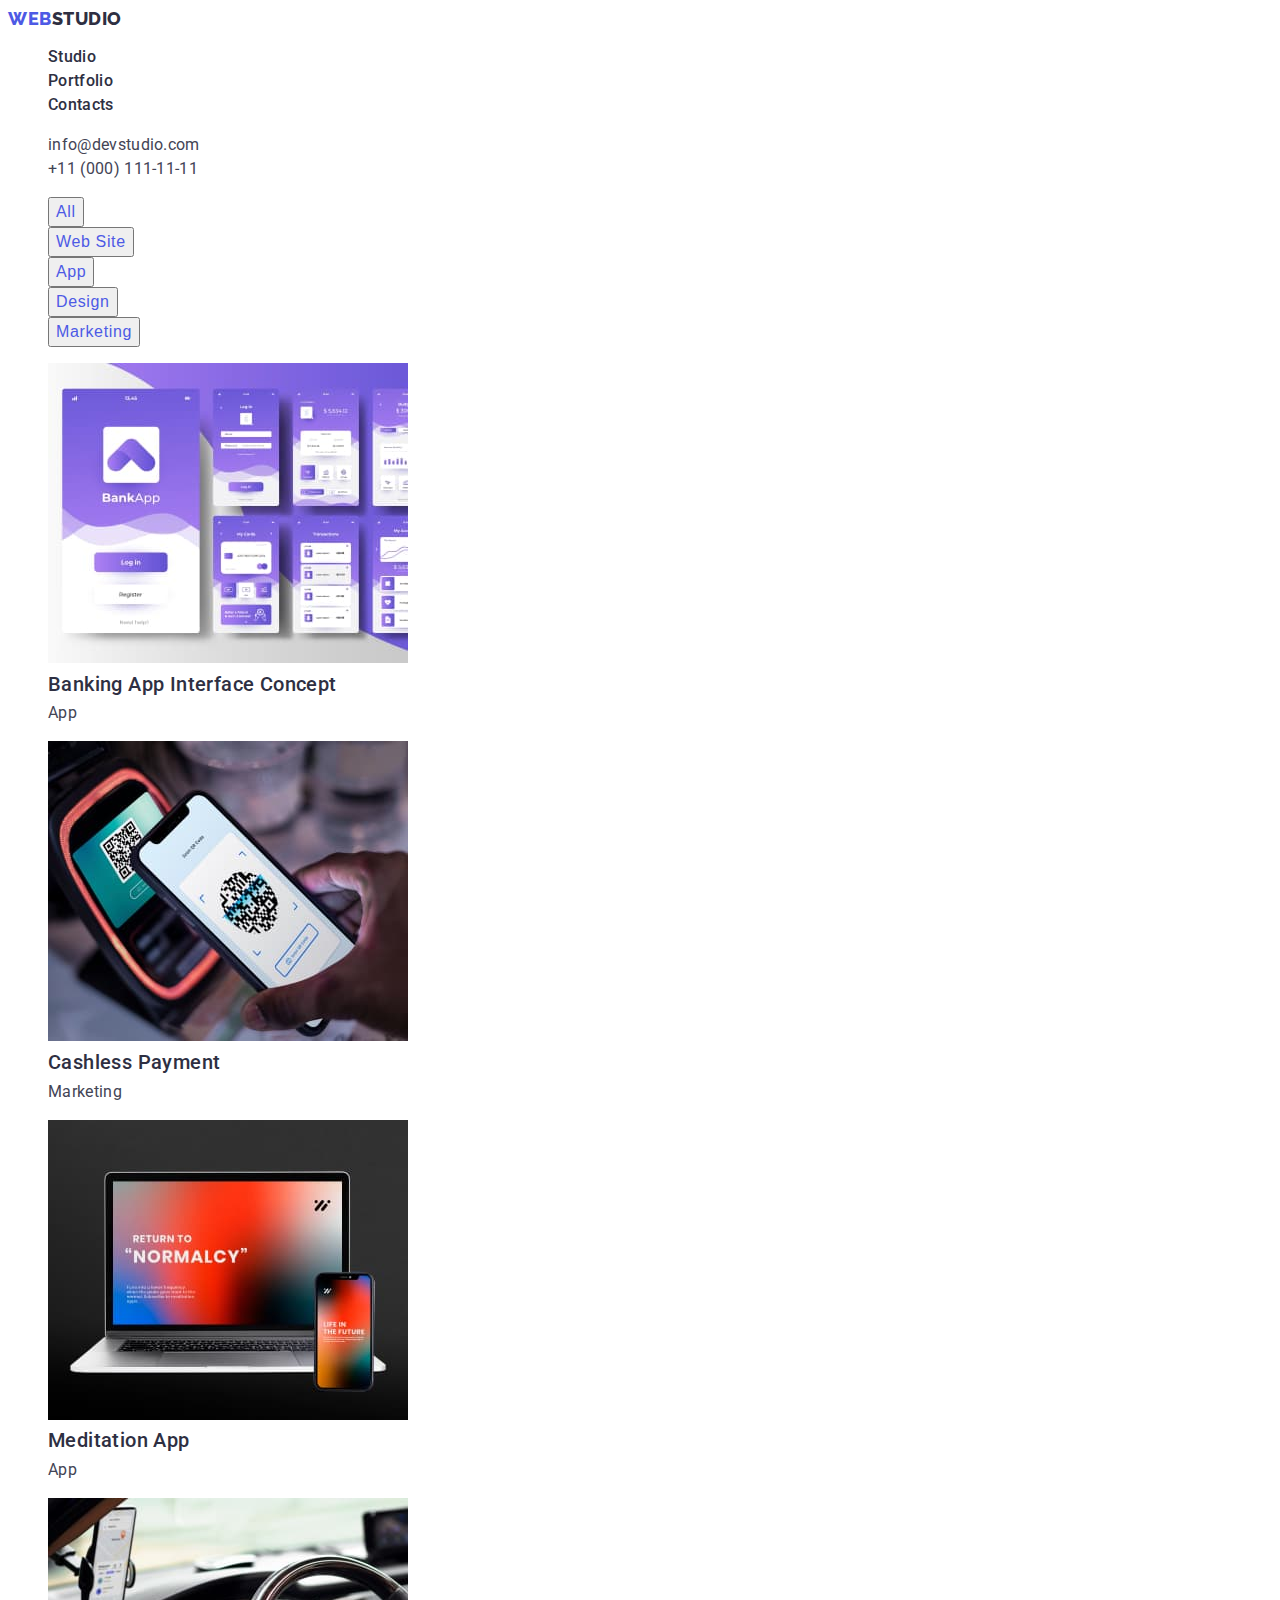
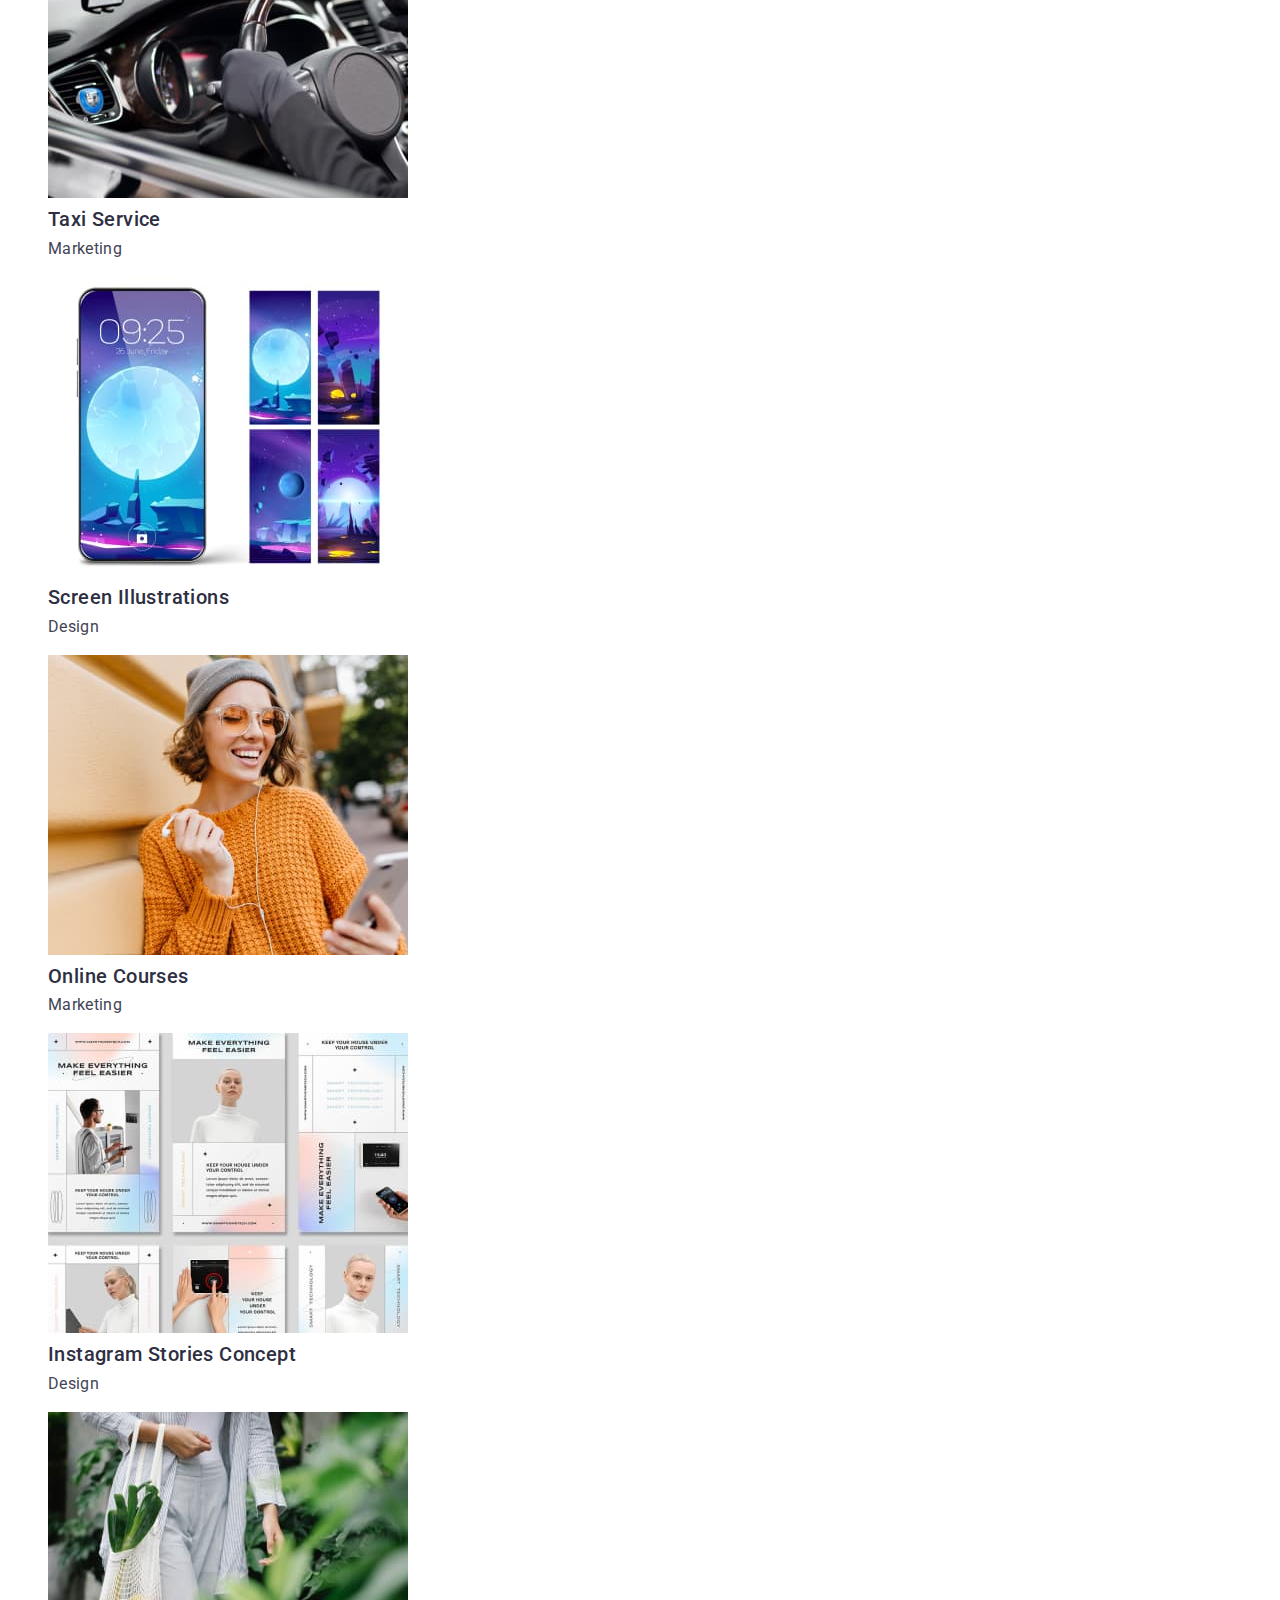
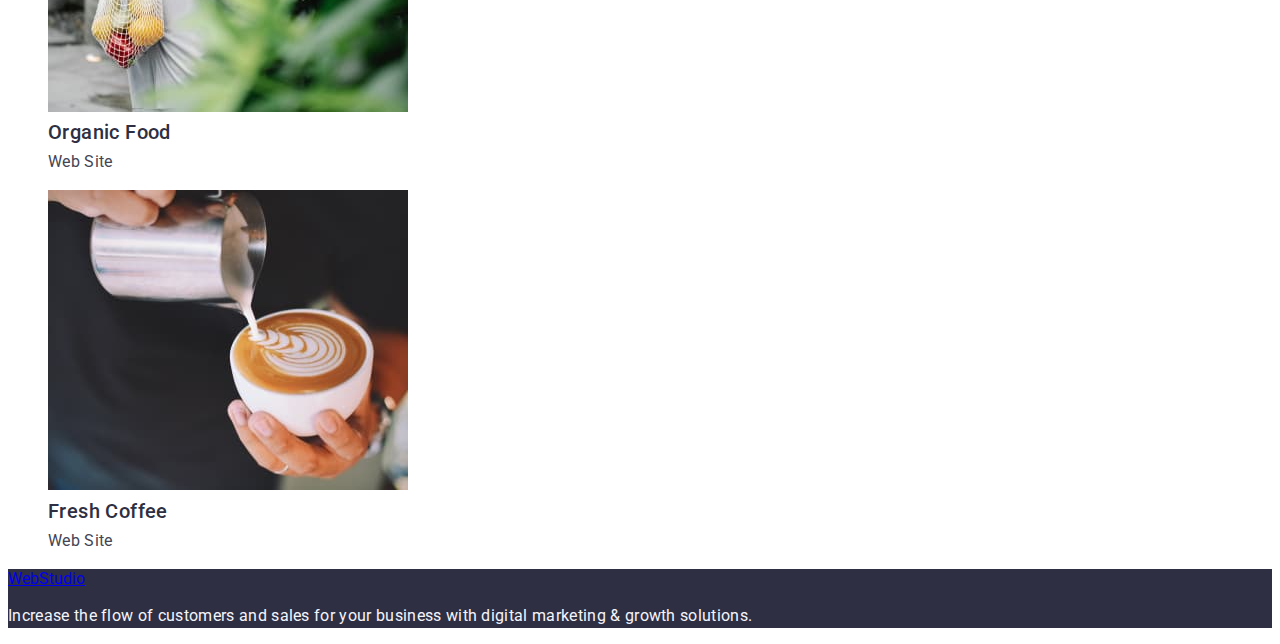
==== portfolio.html @ 41ba9112 "hw2-20" ====
<!DOCTYPE html>
<html lang="en">
  <head>
    <meta charset="UTF-8" />
    <meta http-equiv="X-UA-Compatible" content="IE=edge" />
    <meta name="viewport" content="width=device-width, initial-scale=1.0" />
    <title>Studio</title>
    <link rel="preconnect" href="https://fonts.googleapis.com" />
    <link rel="preconnect" href="https://fonts.gstatic.com" crossorigin />
    <link
      href="https://fonts.googleapis.com/css2?family=Raleway:wght@800&family=Roboto:wght@400;500;600;700&display=swap"
      rel="stylesheet"
    />
    <link rel="stylesheet" href="./css/styles.css" />
  </head>

  <body>
    <header class="header">
      <nav class="nav-header link">
        <a href="./index.html" class="header-logo link"
          >Web<span class="header-logostudio">Studio</span>
        </a>
        <ul class="list-header list">
          <li class="item-header">
            <a class="link-header link" href="./index.html">Studio</a>
          </li>
          <li class="item-header">
            <a class="link-header link" href="./portfolio.html">Portfolio</a>
          </li>
          <li class="item-header">
            <a class="link-header link" href="">Contacts</a>
          </li>
        </ul>
      </nav>
      <address class="contact-header">
        <ul class="list-address-header list">
          <li>
            <a class="mailto-header link" href="mailto:info@devstudio.com"
              >info@devstudio.com
            </a>
          </li>
          <li>
            <a class="phone-header link" href="tel:+110001111111"
              >+11 (000) 111-11-11
            </a>
          </li>
        </ul>
      </address>
    </header>
    <main>
      <section class="gallery">
        <h1 hidden class="hidden-text">Gallery</h1>
        <ul class="filter-list-gallery list">
          <li class="filter-gallery-item">
            <button class="filter-btn-text" type="button">All</button>
          </li>
          <li class="filter-gallery-item">
            <button class="filter-btn-text" type="button">Web Site</button>
          </li>
          <li class="filter-gallery-item">
            <button class="filter-btn-text" type="button">App</button>
          </li>
          <li class="filter-gallery-item">
            <button class="filter-btn-text" type="button">Design</button>
          </li>
          <li class="filter-gallery-item">
            <button class="filter-btn-text" type="button">Marketing</button>
          </li>
        </ul>
        <ul class="gallery-list list">
          <li class="gallery-item">
            <a href="" class="link link"></a>
            <img
              src="./images/img8.jpg"
              alt="Banking App"
              width="360"
              height="300"
            />
            <h2 class="gallery-title">Banking App Interface Concept</h2>
            <p class="gallery-text">App</p>
          </li>
          <li class="gallery-item">
            <a href="" class="link link"></a>
            <img
              src="./images/img9.jpg"
              alt="Payment"
              width="360"
              height="300"
            />
            <h2 class="gallery-title">Cashless Payment</h2>
            <p class="gallery-text">Marketing</p>
          </li>
          <li class="gallery-item">
            <a href="" class="link link"></a>
            <img
              src="./images/img10.jpg"
              alt="Meditation"
              width="360"
              height="300"
            />
            <h2 class="gallery-title">Meditation App</h2>
            <p class="gallery-text">App</p>
          </li>
          <li class="gallery-item">
            <a href="" class="link link"></a>
            <img
              src="./images/img11.jpg"
              alt="Service"
              width="360"
              height="300"
            />
            <h2 class="gallery-title">Taxi Service</h2>
            <p class="gallery-text">Marketing</p>
          </li>
          <li class="gallery-item">
            <a href="" class="link link"></a>
            <img
              src="./images/img12.jpg"
              alt="Screen"
              width="360"
              height="300"
            />
            <h2 class="gallery-title">Screen Illustrations</h2>
            <p class="gallery-text">Design</p>
          </li>
          <li class="gallery-item">
            <a href="" class="link link"></a>
            <img
              src="./images/img13.jpg"
              alt="Courses"
              width="360"
              height="300"
            />
            <h2 class="gallery-title">Online Courses</h2>
            <p class="gallery-text">Marketing</p>
          </li>
          <li class="gallery-item">
            <a href="" class="link link"></a>
            <img
              src="./images/img14.jpg"
              alt="Stories"
              width="360"
              height="300"
            />
            <h2 class="gallery-title">Instagram Stories Concept</h2>
            <p class="gallery-text">Design</p>
          </li>
          <li class="gallery-item">
            <a href="" class="link link"></a>
            <img src="./images/img15.jpg" alt="Food" width="360" height="300" />
            <h2 class="gallery-title">Organic Food</h2>
            <p class="gallery-text">Web Site</p>
          </li>
          <li class="gallery-item">
            <a href="" class="link link"></a>
            <img
              src="./images/img16.jpg"
              alt="Coffee"
              width="360"
              height="300"
            />
            <h2 class="gallery-title">Fresh Coffee</h2>
            <p class="gallery-text">Web Site</p>
          </li>
        </ul>
      </section>
    </main>
    <footer class="footer">
      <a href="./index.html">WebStudio</a>
      <p class="footer-text">
        Increase the flow of customers and sales for your business with digital
        marketing & growth solutions.
      </p>
    </footer>
  </body>
</html>
---- css/styles.css ----
body {
font-family: "Roboto", sans-serif;
font-style: normal;
color: #434455; 
background-color: #FFFFFF;
}

.root{

}

.list {
    list-style: none;
}

.link {
text-decoration: none;
}

/**______________________HEADER________________**/
 
.header {
    background: #FFFFFF;
}

.nav-header {
}

.header-logo {
    font-family: 'Raleway', sans-serif;
    font-style: normal;
    font-weight: 800;
    font-size: 18px;
    line-height: 1.17;
    display: flex;
    align-items: center;
    letter-spacing: 0.03em;
    text-transform: uppercase;
    color: #4D5AE5;
  
}
.header-logostudio {
    font-family: 'Raleway' sans-serif;
    font-style: normal;
    font-weight: 800;
    font-size: 18px;
    line-height: 1.17;
    display: flex;
    align-items: center;
    letter-spacing: 0.03em;
    text-transform: uppercase;
    color: #2E2F42;
    width: 71px;
    height: 21px;
}



.list-header {

}

.item-header {
}

.link-header {
    font-weight: 500;
    font-size: 16px;
    line-height: 1.5;
    letter-spacing: 0.02em;
    color: #2E2F42;
}

.link-header:is(:hover, :focus) {
    color: var (--color-OCEAN);
}

.contact-header {
    font-style: normal;
} 

.list-address-header{
}

.mailto-header {
    font-weight: 400;
    font-size: 16px;
    line-height: 1.5;
    letter-spacing: 0.02em;
    color: #434455;
}

.mailto-header:is(:hover, :focus){
    color: var (--color-OCEAN);
}
.phone-header {
    font-weight: 400;
    font-size: 16px;
    line-height: 1.5;
    letter-spacing: 0.02em;
    color: #434455;
}

.phone-header:is(:hover, :focus) {
    color: var (--color-OCEAN);
}

/**_______________HERO_______________**/

.hero {
    background-color: #2E2F42;
}

.hero-title {
    font-weight: 700;
    font-size: 56px;
    line-height: 1.07;
    text-align: center;
    letter-spacing: 0.02em;
    color: #FFFFFF;
}

.hero-btn {
    font-family: inherit;
    font-weight: 500;
    font-size: 16px;
    line-height: 1.5;
    display: flex;
    align-items: center;
    letter-spacing: 0.04em;
    color: #FFFFFF;
    background: #4D5AE5;
    cursor: pointer;
}

/**__________________ABOUT_______________**/

.about {}

.about-list {}

.about-item {}

.about-subtitle {
    font-weight: 500;
    font-size: 20px;
    line-height: 1.2;
    letter-spacing: 0.02em;
    color: #2E2F42;
}

.about-text {
    font-weight: 400;
    font-size: 16px;
    line-height: 1.5px;
    letter-spacing: 0.02em;
    color: #434455;
}

/**_______________PRODUCTS_______________**/

.products {}

.Products-title {
    font-weight: 700;
    font-size: 36px;
    line-height: 1.11;
    letter-spacing: 0.02em;
    text-transform: capitalize;
}

.Products-list {}

.Products-item {}

/**_______________TEAM_______________**/

.team {}

.team-title {
    font-weight: 700;
    font-size: 36px;
    line-height: 1.11;
    letter-spacing: 0.02em;
    text-transform: capitalize;
}

.team-list {}

.team-subtitle {
    font-weight: 500;
    font-size: 20px;
    line-height: 1.2;
    letter-spacing: 0.02em;
    color: #2E2F42;
}

.team-text {
    font-weight: 400;
    font-size: 16px;
    line-height: 1.5;
    letter-spacing: 0.02em;
    color: #434455;
}

/**_______________FOOTER_______________**/

.footer {
    background: #2E2F42;
}

.footer-text {
    font-weight: 400;
    font-size: 16px;
    line-height: 1.5;
    letter-spacing: 0.02em;
    color: #F4F4FD;
}

/**_______________GALLERY_______________**/

.gallery {}

.hidden-text {}

.filter-list-gallery {}

.filter-gallery-item {}

.filter-btn-text {
font-weight: 500;
    font-size: 16px;
    line-height: 1.5;
    letter-spacing: 0.04em;
    color: #4D5AE5;
}

.gallery-list {}

.gallery-item {}

.gallery-title {
    font-weight: 500;
    font-size: 20px;
    line-height: 1.2px;
    letter-spacing: 0.02em;
    color: #2E2F42;
}

.gallery-text {
    font-weight: 400;
        font-size: 16px;
        line-height: 1.5;
        letter-spacing: 0.02em;
        color: #434455;
}
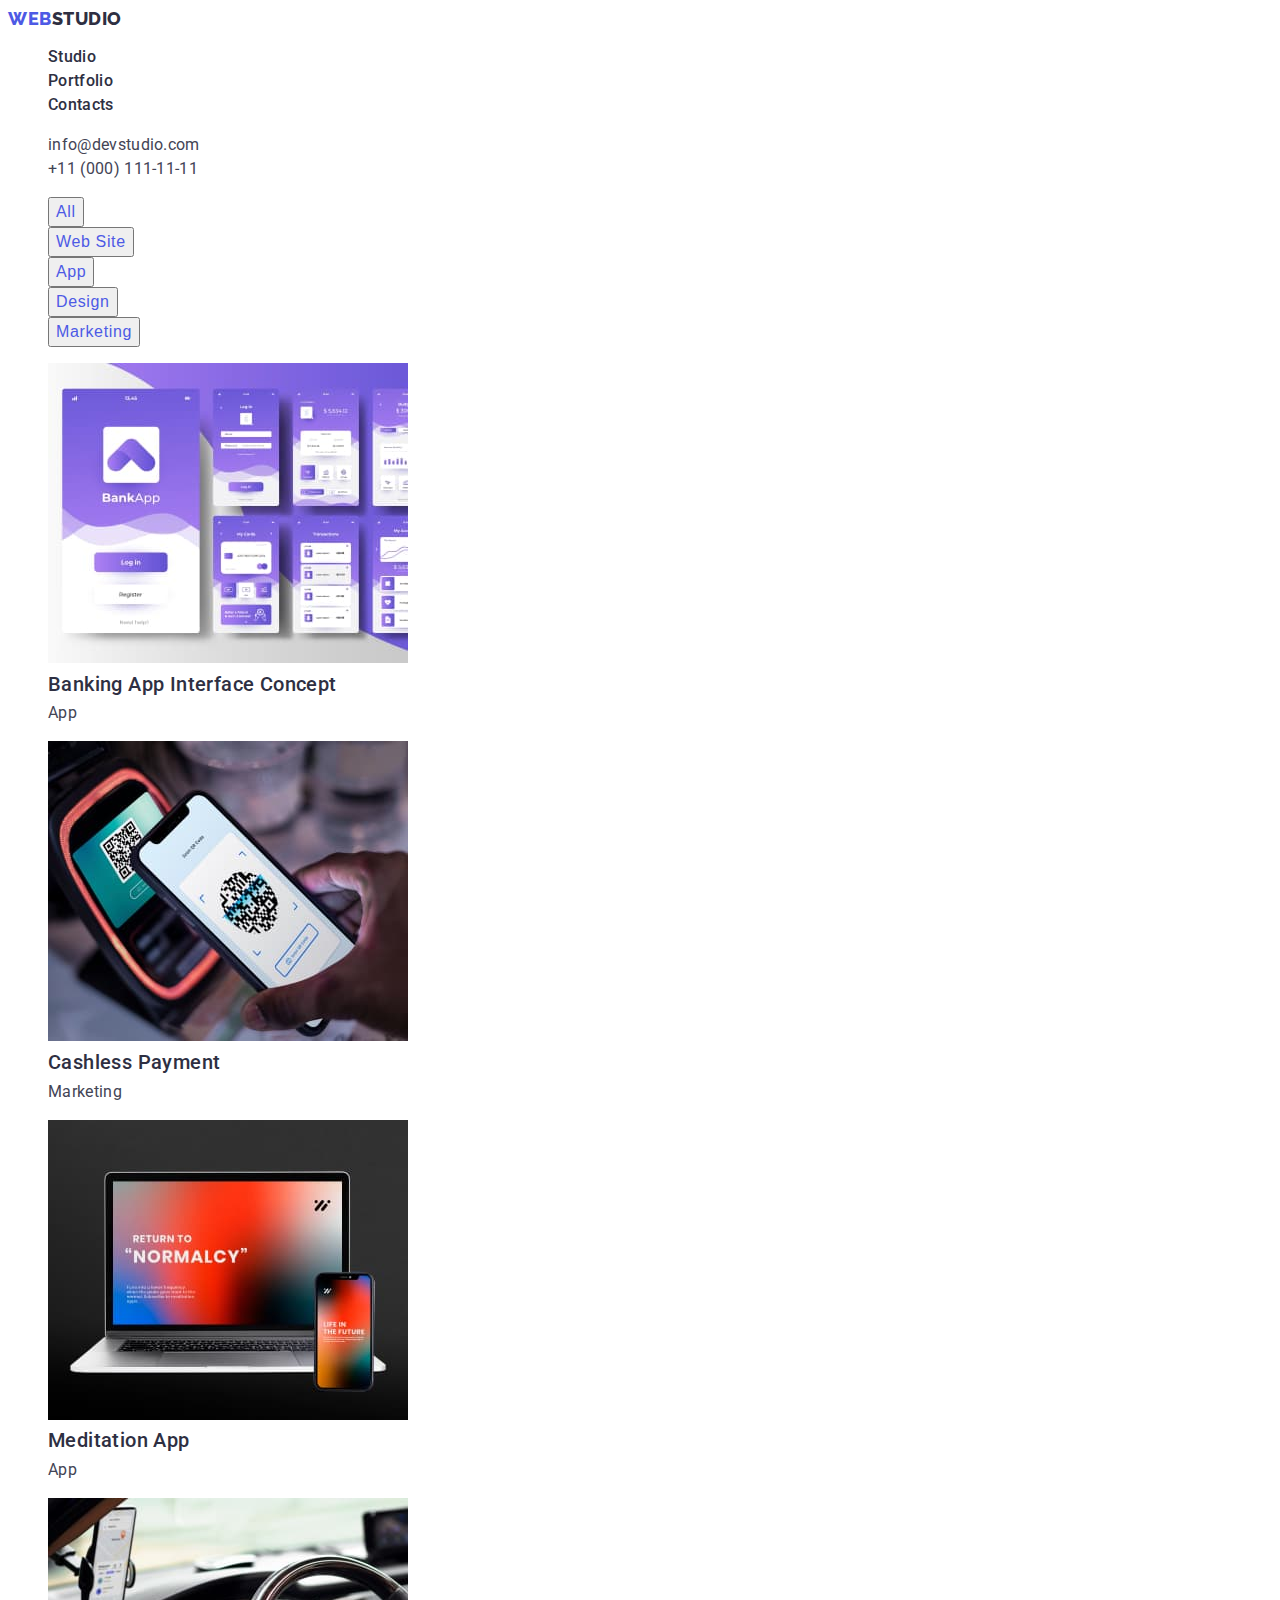
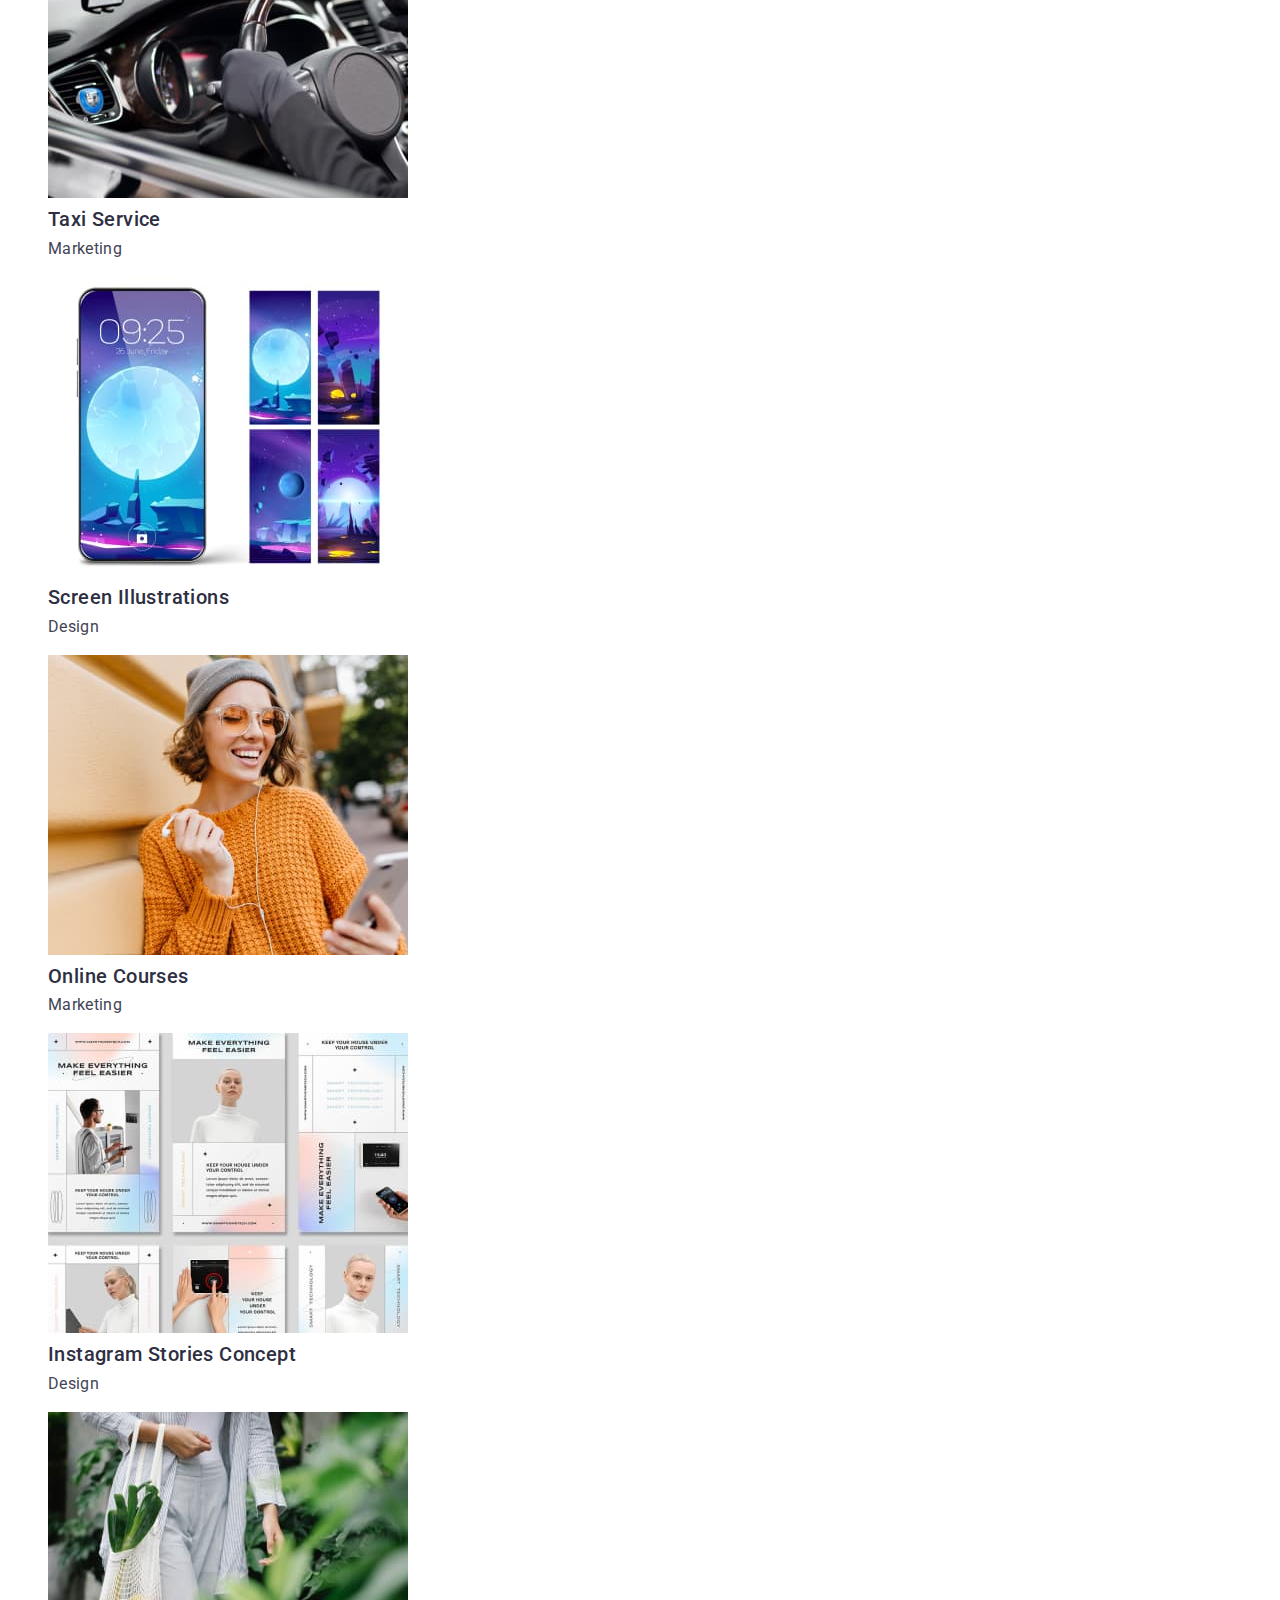
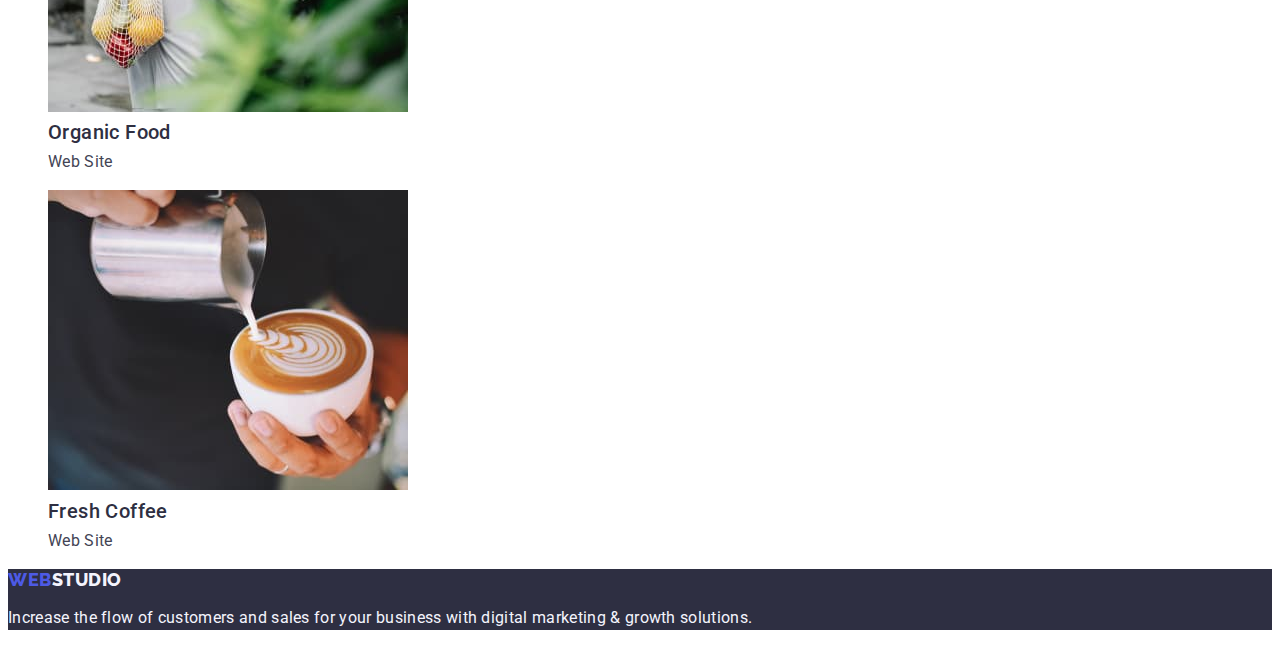
==== commit d0511eec: "hw2-36" ====
--- a/portfolio.html
+++ b/portfolio.html
@@ -33,14 +33,16 @@
         </ul>
       </nav>
       <address class="contact-header">
-        <ul class="list-address-header list">
-          <li>
-            <a class="mailto-header link" href="mailto:info@devstudio.com"
+        <ul class="list-header list">
+          <li class="item-header">
+            <a
+              class="mailto-contact-header link"
+              href="mailto:info@devstudio.com"
               >info@devstudio.com
             </a>
           </li>
-          <li>
-            <a class="phone-header link" href="tel:+110001111111"
+          <li class="item-header">
+            <a class="phone-contact-header link" href="tel:+110001111111"
               >+11 (000) 111-11-11
             </a>
           </li>
@@ -166,7 +168,9 @@
       </section>
     </main>
     <footer class="footer">
-      <a href="./index.html">WebStudio</a>
+      <a href="./index.html" class="footer-logo link"
+        >Web<span class="footer-logostudio">Studio</span>
+      </a>
       <p class="footer-text">
         Increase the flow of customers and sales for your business with digital
         marketing & growth solutions.
--- a/css/styles.css
+++ b/css/styles.css
@@ -5,10 +5,13 @@
 background-color: #FFFFFF;
 }
 
-.root{
-
-}
-
+:root {
+    --main-background-color: #FFFFFF;
+    --second-color: #4D5AE5;
+    --logo-color: #2E2F42;
+}
+
+    
 .list {
     list-style: none;
 }
@@ -55,11 +58,6 @@
 }
 
 
-
-.list-header {
-
-}
-
 .item-header {
 }
 
@@ -71,18 +69,19 @@
     color: #2E2F42;
 }
 
-.link-header:is(:hover, :focus) {
-    color: var (--color-OCEAN);
-}
-
+.link-header:hover, :hover {
+    color:#404BBF;
+}
+
+.link-header:focus {
+    color: #404BBF;
+}
 .contact-header {
     font-style: normal;
 } 
 
-.list-address-header{
-}
-
-.mailto-header {
+
+.mailto-contact-header {
     font-weight: 400;
     font-size: 16px;
     line-height: 1.5;
@@ -90,10 +89,16 @@
     color: #434455;
 }
 
-.mailto-header:is(:hover, :focus){
-    color: var (--color-OCEAN);
-}
-.phone-header {
+.mailto-contact-header:hover {
+    color:#404BBF;
+}
+
+.mailto-contact-header:focus {
+    color:#404BBF;
+}
+
+
+.phone-contact-header {
     font-weight: 400;
     font-size: 16px;
     line-height: 1.5;
@@ -101,8 +106,12 @@
     color: #434455;
 }
 
-.phone-header:is(:hover, :focus) {
-    color: var (--color-OCEAN);
+.phone-contact-header:hover {
+    color:#404bbf;
+}
+
+.phone-contact-header:focus {
+    color: #404bbf;
 }
 
 /**_______________HERO_______________**/
@@ -133,6 +142,15 @@
     cursor: pointer;
 }
 
+.hero-btn:hover {   
+    background-color: #404BBF;
+}
+
+.hero-btn:focus {
+    background-color: #404BBF;
+}
+
+
 /**__________________ABOUT_______________**/
 
 .about {}
@@ -152,7 +170,7 @@
 .about-text {
     font-weight: 400;
     font-size: 16px;
-    line-height: 1.5px;
+    line-height: 1.5;
     letter-spacing: 0.02em;
     color: #434455;
 }
@@ -161,21 +179,25 @@
 
 .products {}
 
-.Products-title {
+.products-title {
     font-weight: 700;
     font-size: 36px;
     line-height: 1.11;
     letter-spacing: 0.02em;
     text-transform: capitalize;
-}
-
-.Products-list {}
-
-.Products-item {}
+    text-align: center;
+    color: #2E2F42;
+}
+
+.products-list {}
+
+.products-item {}
 
 /**_______________TEAM_______________**/
 
-.team {}
+.team {
+    background-color: #FFFFFF
+}
 
 .team-title {
     font-weight: 700;
@@ -183,6 +205,8 @@
     line-height: 1.11;
     letter-spacing: 0.02em;
     text-transform: capitalize;
+    text-align: center;
+    color: #2E2F42;
 }
 
 .team-list {}
@@ -195,7 +219,7 @@
     color: #2E2F42;
 }
 
-.team-text {
+.team-text { 
     font-weight: 400;
     font-size: 16px;
     line-height: 1.5;
@@ -214,6 +238,35 @@
     font-size: 16px;
     line-height: 1.5;
     letter-spacing: 0.02em;
+    color: #F4F4FD;
+}
+
+.footer-logo {
+    font-family: 'Raleway';
+    font-style: normal;
+    font-weight: 800;
+    font-size: 18px;
+    line-height: 1.17;
+    display: flex;
+    align-items: center;
+    letter-spacing: 0.03em;
+    text-transform: uppercase;
+    color: #4D5AE5;
+
+}
+
+.footer-logostudio {
+    width: 71px;
+    height: 21px;
+    font-family: 'Raleway' sans-serif;
+    font-style: normal;
+    font-weight: 800;
+    font-size: 18px;
+    line-height: 1.17;
+    display: flex;
+    align-items: center;
+    letter-spacing: 0.03em;
+    text-transform: uppercase;
     color: #F4F4FD;
 }
 
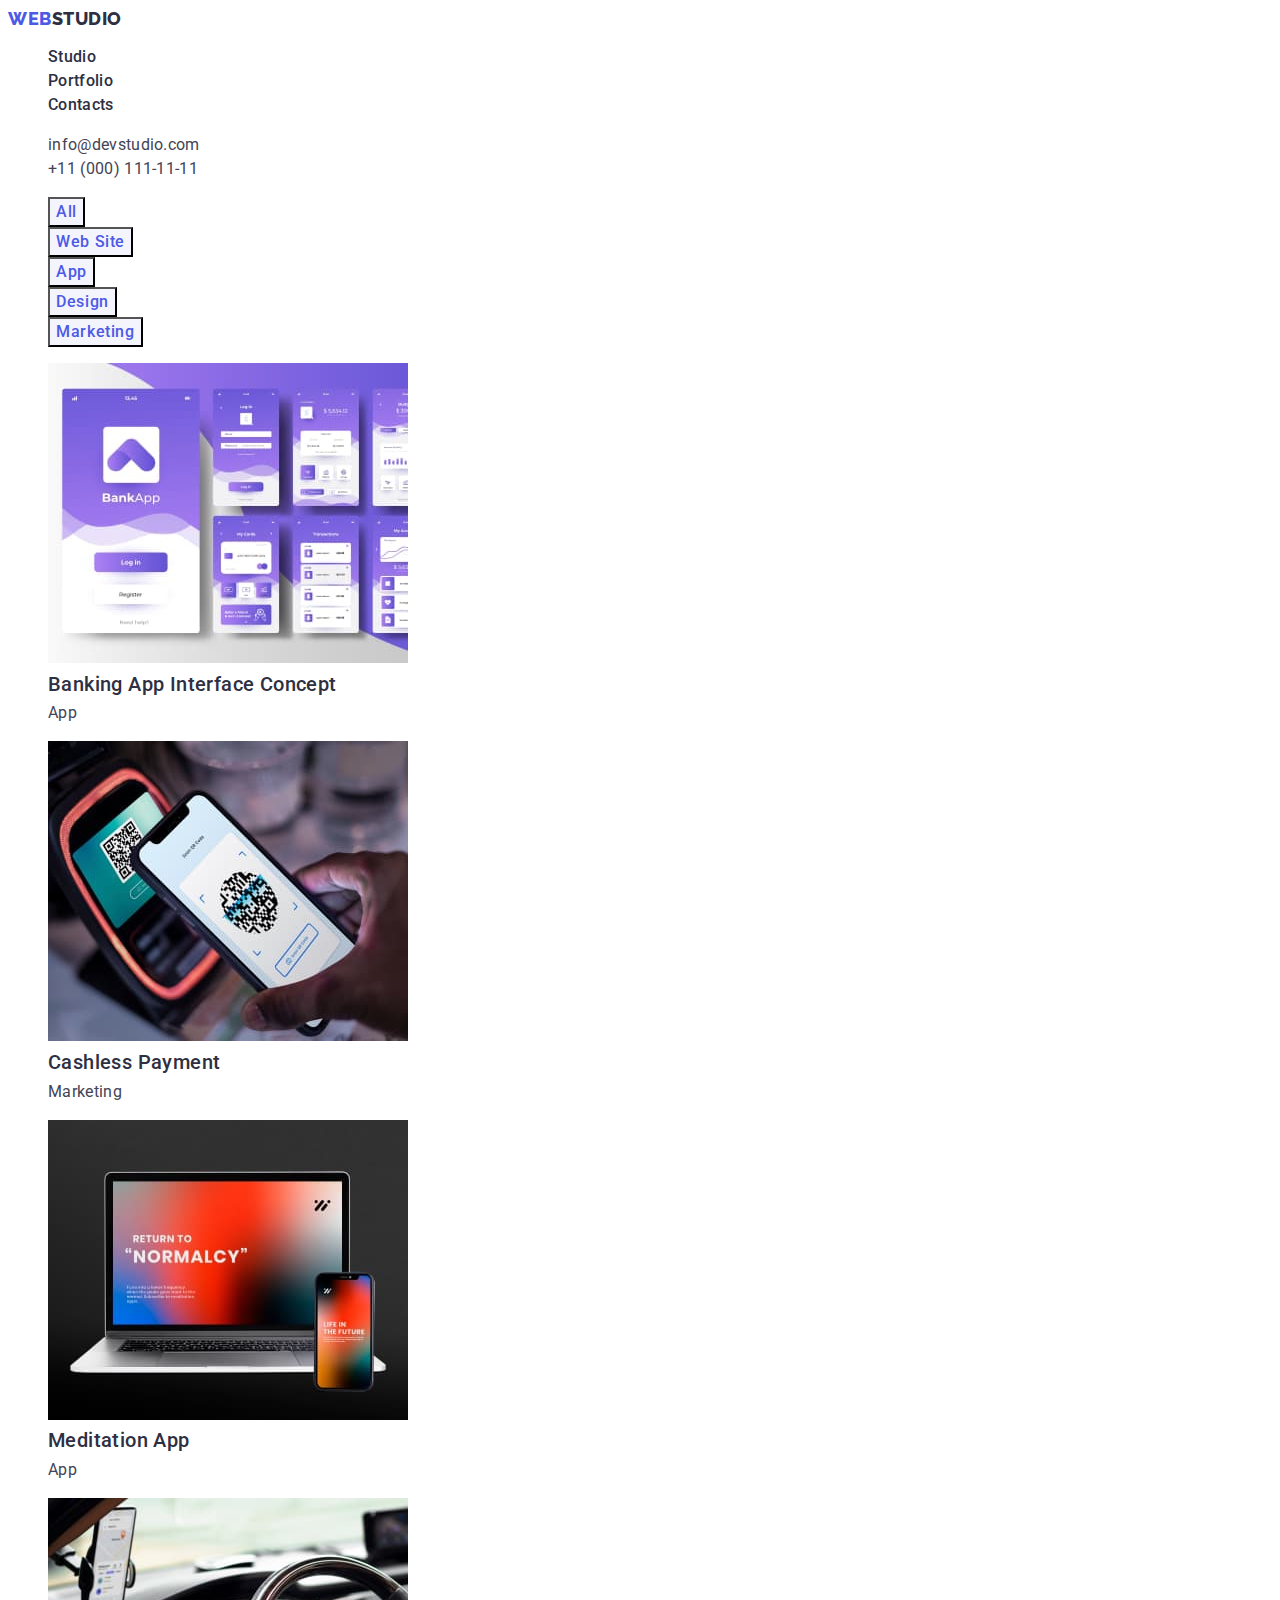
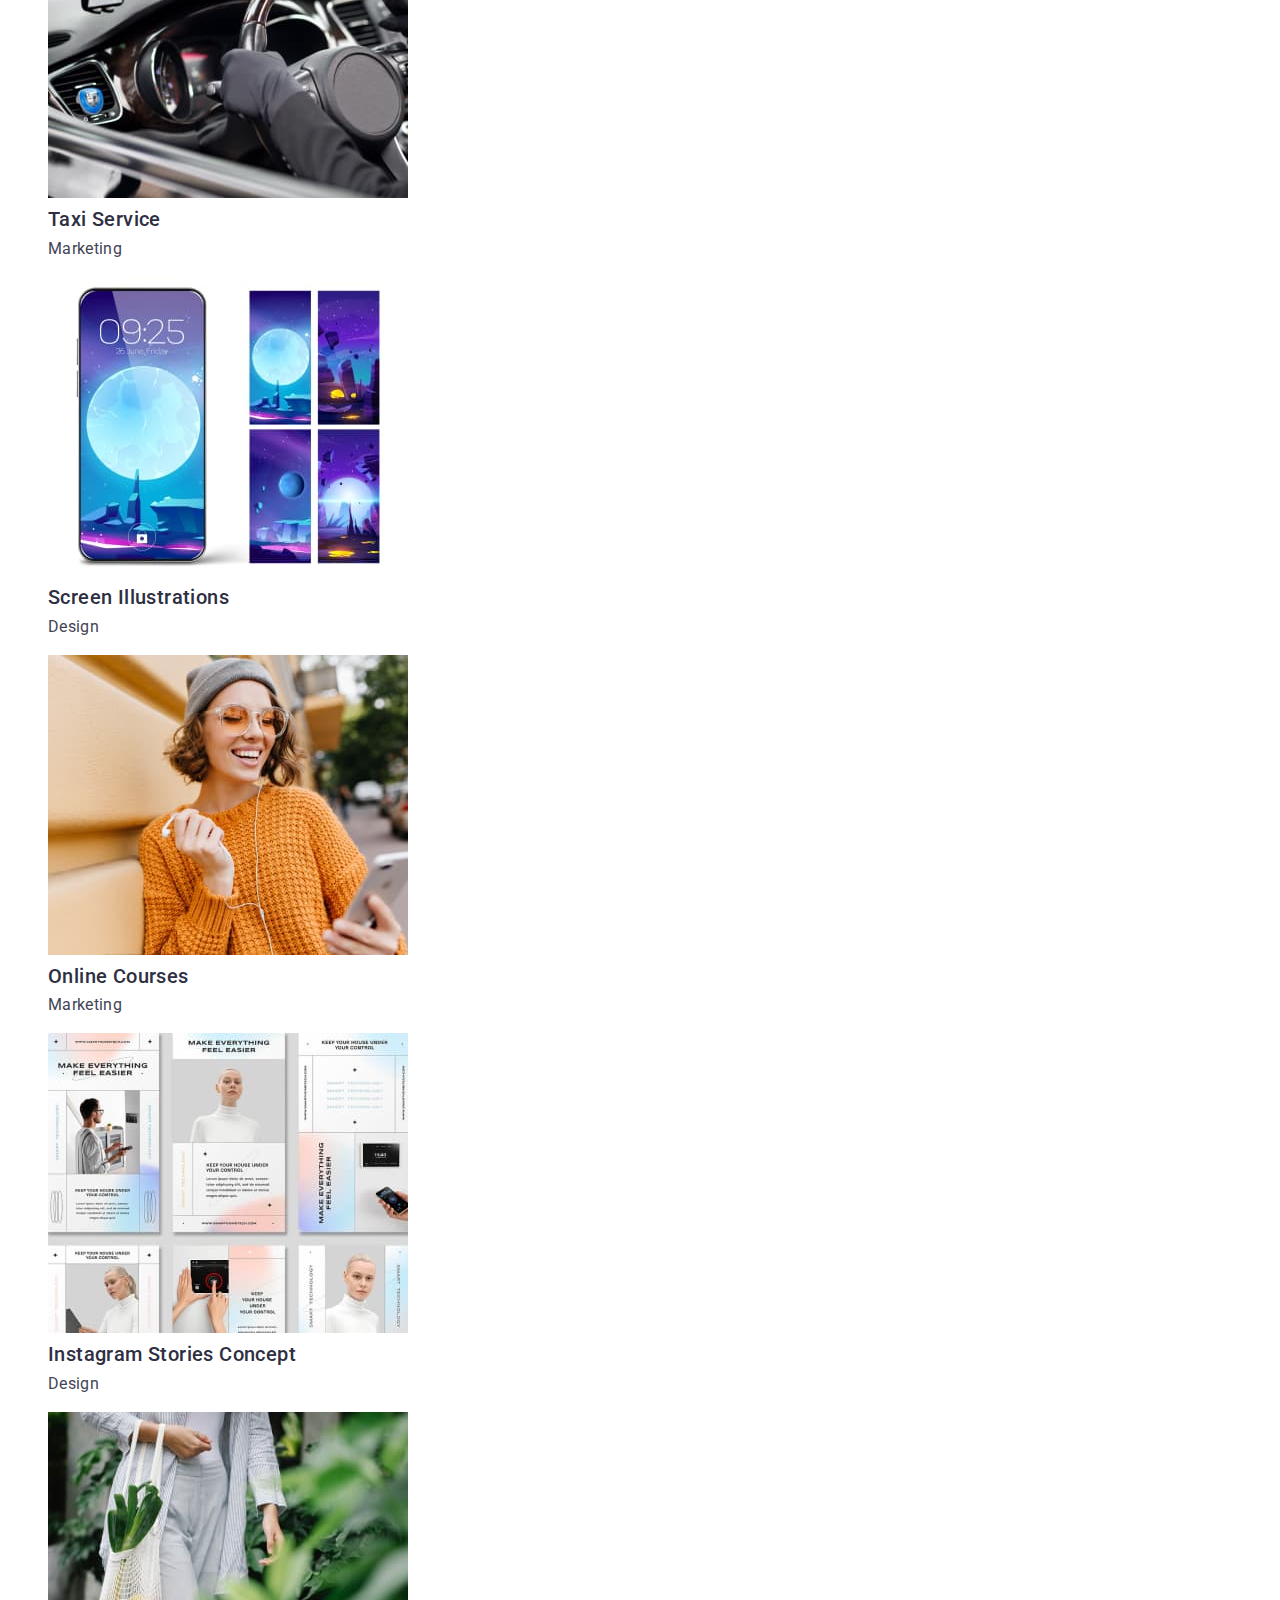
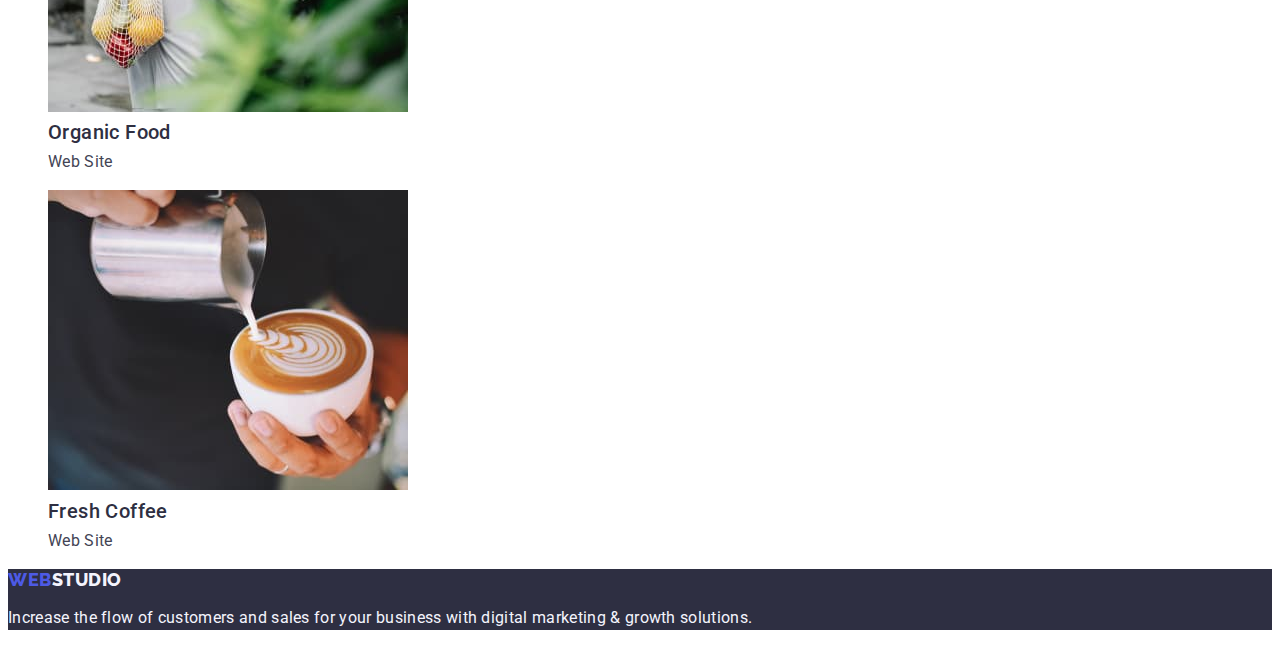
==== commit da33de3e: "hw2-37" ====
--- a/portfolio.html
+++ b/portfolio.html
@@ -71,7 +71,6 @@
         </ul>
         <ul class="gallery-list list">
           <li class="gallery-item">
-            <a href="" class="link link"></a>
             <img
               src="./images/img8.jpg"
               alt="Banking App"
@@ -82,7 +81,6 @@
             <p class="gallery-text">App</p>
           </li>
           <li class="gallery-item">
-            <a href="" class="link link"></a>
             <img
               src="./images/img9.jpg"
               alt="Payment"
@@ -93,7 +91,6 @@
             <p class="gallery-text">Marketing</p>
           </li>
           <li class="gallery-item">
-            <a href="" class="link link"></a>
             <img
               src="./images/img10.jpg"
               alt="Meditation"
@@ -104,7 +101,6 @@
             <p class="gallery-text">App</p>
           </li>
           <li class="gallery-item">
-            <a href="" class="link link"></a>
             <img
               src="./images/img11.jpg"
               alt="Service"
@@ -115,7 +111,6 @@
             <p class="gallery-text">Marketing</p>
           </li>
           <li class="gallery-item">
-            <a href="" class="link link"></a>
             <img
               src="./images/img12.jpg"
               alt="Screen"
@@ -126,7 +121,6 @@
             <p class="gallery-text">Design</p>
           </li>
           <li class="gallery-item">
-            <a href="" class="link link"></a>
             <img
               src="./images/img13.jpg"
               alt="Courses"
@@ -137,7 +131,6 @@
             <p class="gallery-text">Marketing</p>
           </li>
           <li class="gallery-item">
-            <a href="" class="link link"></a>
             <img
               src="./images/img14.jpg"
               alt="Stories"
@@ -148,13 +141,11 @@
             <p class="gallery-text">Design</p>
           </li>
           <li class="gallery-item">
-            <a href="" class="link link"></a>
             <img src="./images/img15.jpg" alt="Food" width="360" height="300" />
             <h2 class="gallery-title">Organic Food</h2>
             <p class="gallery-text">Web Site</p>
           </li>
           <li class="gallery-item">
-            <a href="" class="link link"></a>
             <img
               src="./images/img16.jpg"
               alt="Coffee"
--- a/css/styles.css
+++ b/css/styles.css
@@ -281,11 +281,27 @@
 .filter-gallery-item {}
 
 .filter-btn-text {
-font-weight: 500;
-    font-size: 16px;
-    line-height: 1.5;
-    letter-spacing: 0.04em;
-    color: #4D5AE5;
+    font-family: inherit;
+        font-weight: 500;
+        font-size: 16px;
+        line-height: 1.5;
+        display: flex;
+        align-items: center;
+        letter-spacing: 0.04em;
+        color: #4D5AE5;
+        background: #F4F4FD;
+        cursor: pointer;
+}
+
+.filter-btn-text:hover {
+    background-color: #404BBF;
+    color: #FFFFFF;
+}
+
+.filter-btn-text :focus {
+    background-color: #404BBF;
+    color: #FFFFFF;
+    
 }
 
 .gallery-list {}
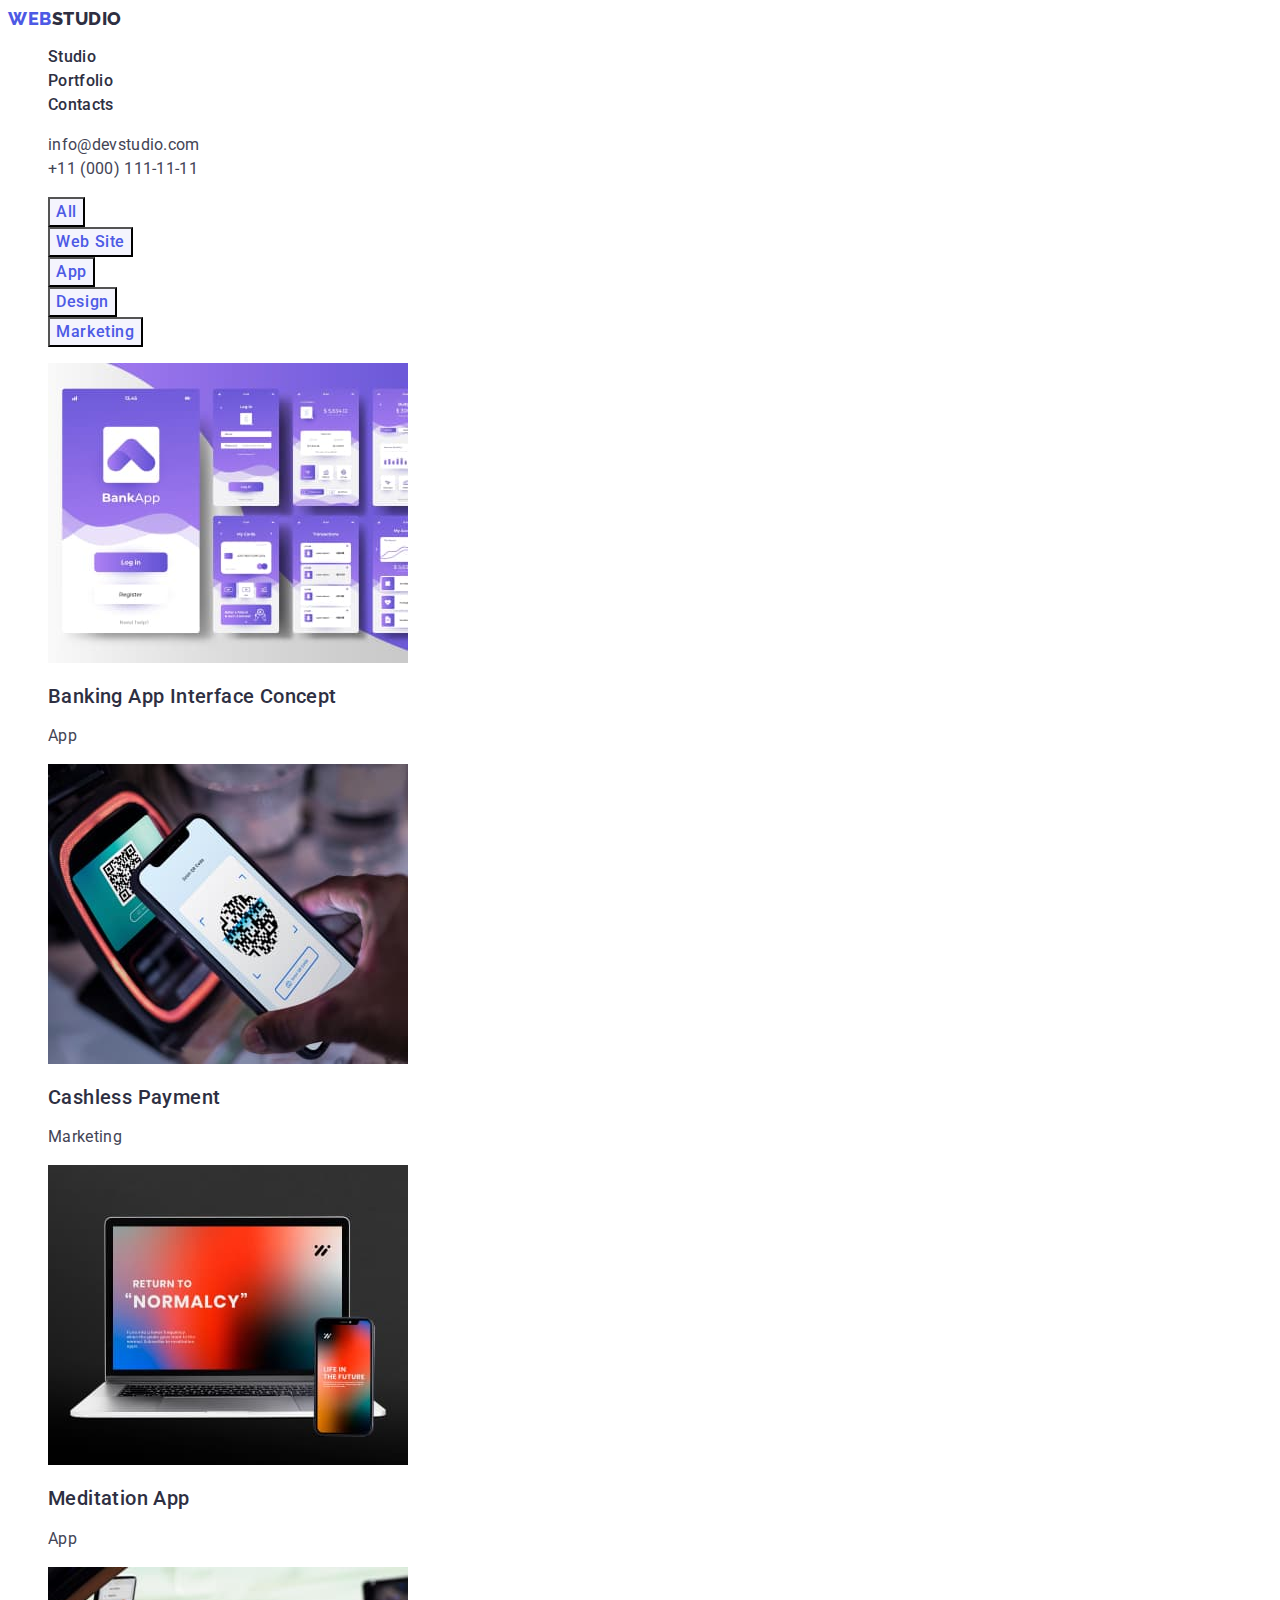
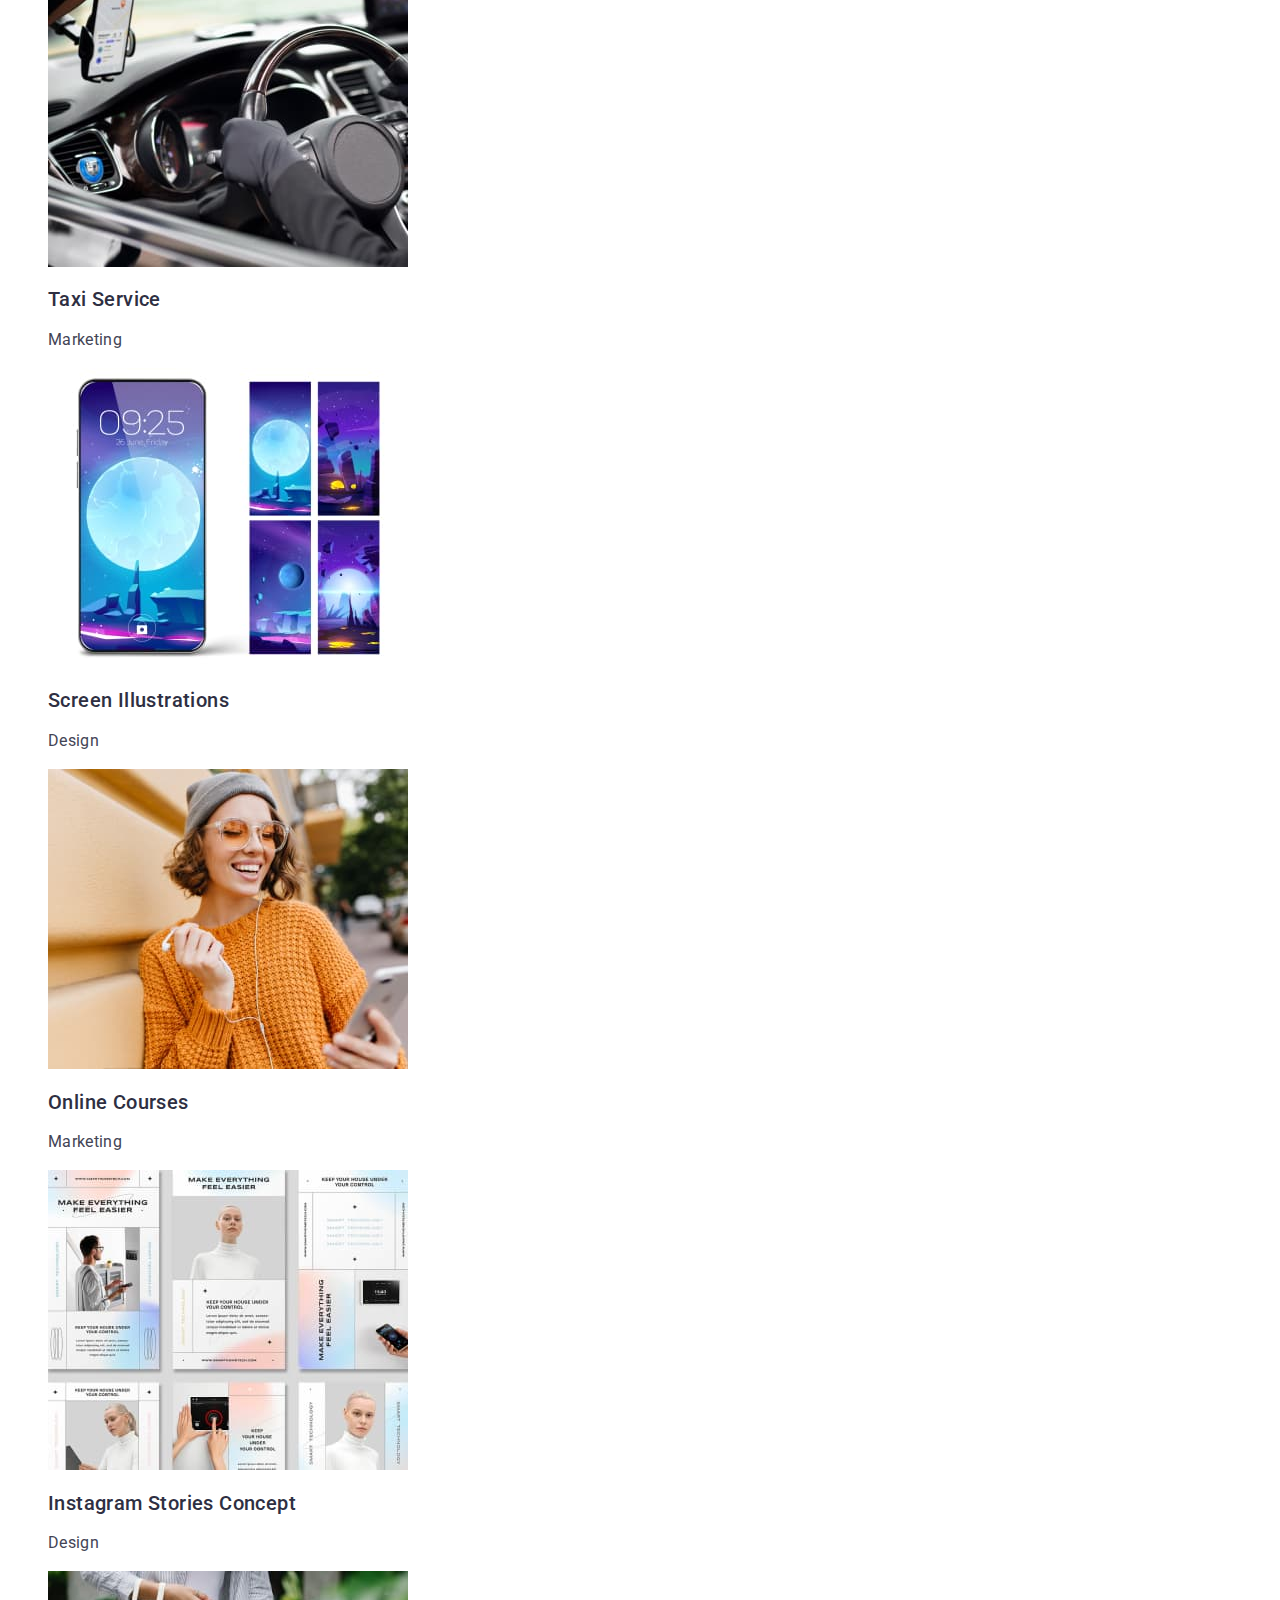
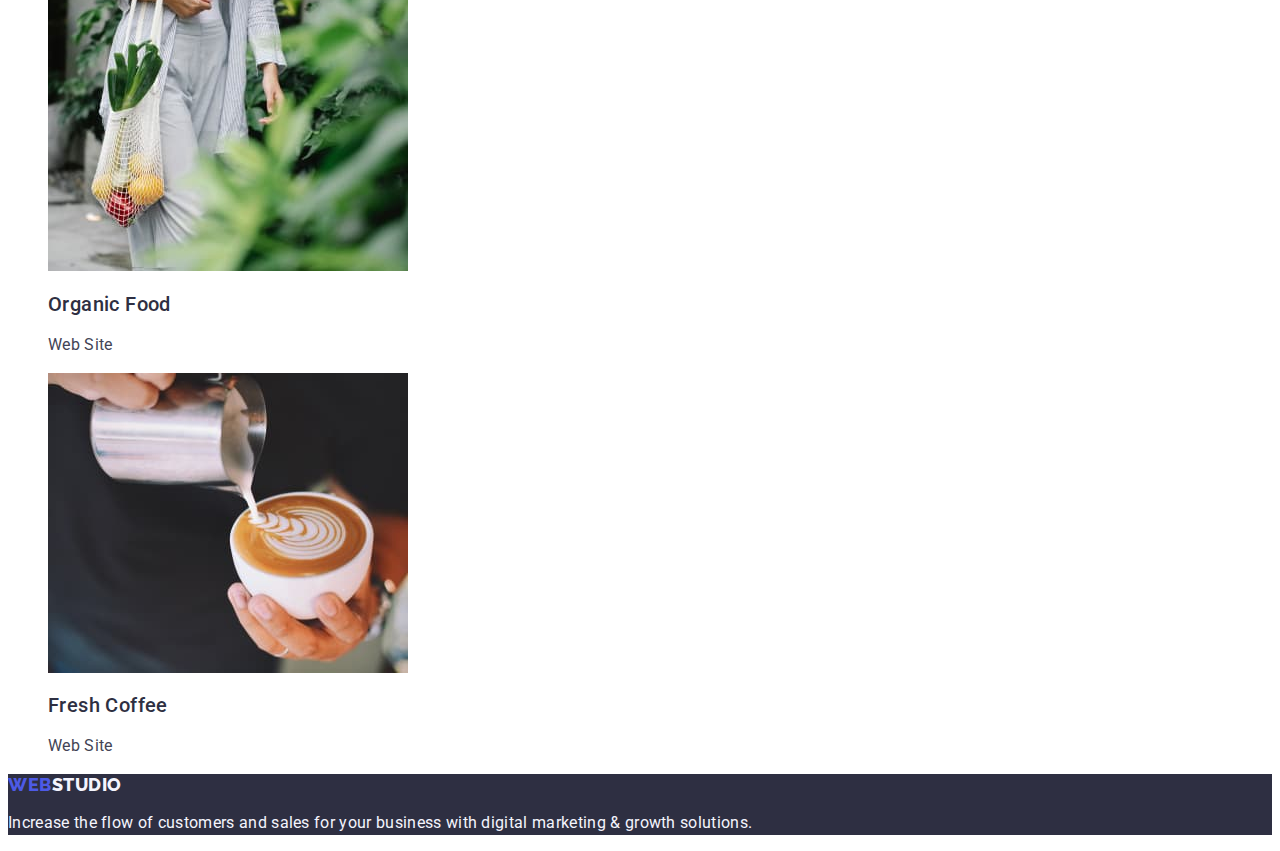
==== commit 621131e5: "hw-2_4" ====
--- a/portfolio.html
+++ b/portfolio.html
@@ -35,14 +35,12 @@
       <address class="contact-header">
         <ul class="list-header list">
           <li class="item-header">
-            <a
-              class="mailto-contact-header link"
-              href="mailto:info@devstudio.com"
+            <a class="contact-link link" href="mailto:info@devstudio.com"
               >info@devstudio.com
             </a>
           </li>
           <li class="item-header">
-            <a class="phone-contact-header link" href="tel:+110001111111"
+            <a class="contact-link link" href="tel:+110001111111"
               >+11 (000) 111-11-11
             </a>
           </li>
@@ -71,89 +69,112 @@
         </ul>
         <ul class="gallery-list list">
           <li class="gallery-item">
-            <img
-              src="./images/img8.jpg"
-              alt="Banking App"
-              width="360"
-              height="300"
-            />
-            <h2 class="gallery-title">Banking App Interface Concept</h2>
-            <p class="gallery-text">App</p>
+            <a class="galeri-link link" href="">
+              <img
+                src="./images/img8.jpg"
+                alt="cervices"
+                width="360"
+                height="300"
+              />
+              <h2 class="gallery-title">Banking App Interface Concept</h2>
+              <p class="gallery-text">App</p>
+            </a>
           </li>
           <li class="gallery-item">
-            <img
-              src="./images/img9.jpg"
-              alt="Payment"
-              width="360"
-              height="300"
-            />
-            <h2 class="gallery-title">Cashless Payment</h2>
-            <p class="gallery-text">Marketing</p>
+            <a class="galeri-link link" href="">
+              <img
+                src="./images/img9.jpg"
+                alt="cervices"
+                width="360"
+                height="300"
+              />
+              <h2 class="gallery-title">Cashless Payment</h2>
+              <p class="gallery-text">Marketing</p>
+            </a>
           </li>
           <li class="gallery-item">
-            <img
-              src="./images/img10.jpg"
-              alt="Meditation"
-              width="360"
-              height="300"
-            />
-            <h2 class="gallery-title">Meditation App</h2>
-            <p class="gallery-text">App</p>
+            <a class="galeri-link link" href="">
+              <img
+                src="./images/img10.jpg"
+                alt="cervices"
+                width="360"
+                height="300"
+              />
+              <h2 class="gallery-title">Meditation App</h2>
+              <p class="gallery-text">App</p>
+            </a>
           </li>
           <li class="gallery-item">
-            <img
-              src="./images/img11.jpg"
-              alt="Service"
-              width="360"
-              height="300"
-            />
-            <h2 class="gallery-title">Taxi Service</h2>
-            <p class="gallery-text">Marketing</p>
+            <a class="galeri-link link" href="">
+              <img
+                src="./images/img11.jpg"
+                alt="cervices"
+                width="360"
+                height="300"
+              />
+              <h2 class="gallery-title">Taxi Service</h2>
+              <p class="gallery-text">Marketing</p>
+            </a>
           </li>
           <li class="gallery-item">
-            <img
-              src="./images/img12.jpg"
-              alt="Screen"
-              width="360"
-              height="300"
-            />
-            <h2 class="gallery-title">Screen Illustrations</h2>
-            <p class="gallery-text">Design</p>
+            <a class="galeri-link link" href="">
+              <img
+                src="./images/img12.jpg"
+                alt="cervices"
+                width="360"
+                height="300"
+              />
+              <h2 class="gallery-title">Screen Illustrations</h2>
+              <p class="gallery-text">Design</p>
+            </a>
           </li>
           <li class="gallery-item">
-            <img
-              src="./images/img13.jpg"
-              alt="Courses"
-              width="360"
-              height="300"
-            />
-            <h2 class="gallery-title">Online Courses</h2>
-            <p class="gallery-text">Marketing</p>
+            <a class="galeri-link link" href="">
+              <img
+                src="./images/img13.jpg"
+                alt="cervices"
+                width="360"
+                height="300"
+              />
+              <h2 class="gallery-title">Online Courses</h2>
+              <p class="gallery-text">Marketing</p>
+            </a>
           </li>
           <li class="gallery-item">
-            <img
-              src="./images/img14.jpg"
-              alt="Stories"
-              width="360"
-              height="300"
-            />
-            <h2 class="gallery-title">Instagram Stories Concept</h2>
-            <p class="gallery-text">Design</p>
+            <a class="galeri-link link" href="">
+              <img
+                src="./images/img14.jpg"
+                alt="cervices"
+                width="360"
+                height="300"
+              />
+              <h2 class="gallery-title">Instagram Stories Concept</h2>
+              <p class="gallery-text">Design</p>
+            </a>
           </li>
           <li class="gallery-item">
-            <img src="./images/img15.jpg" alt="Food" width="360" height="300" />
-            <h2 class="gallery-title">Organic Food</h2>
-            <p class="gallery-text">Web Site</p>
+            <a class="galeri-link link" href="">
+              <img
+                src="./images/img15.jpg"
+                alt="cervices"
+                width="360"
+                height="300"
+              />
+              <h2 class="gallery-title">Organic Food</h2>
+              <p class="gallery-text">Web Site</p>
+            </a>
           </li>
           <li class="gallery-item">
-            <img
-              src="./images/img16.jpg"
-              alt="Coffee"
-              width="360"
-              height="300"
-            />
-            <h2 class="gallery-title">Fresh Coffee</h2>
-            <p class="gallery-text">Web Site</p>
+            <a class="galeri-link link" href="">
+              <img
+                src="./images/img16.jpg"
+                alt="cervices"
+                width="360"
+                height="300"
+              />
+              <h2 class="gallery-title">Fresh Coffee</h2>
+              <p class="gallery-text">Web Site</p>
+            </a>
           </li>
         </ul>
       </section>
--- a/css/styles.css
+++ b/css/styles.css
@@ -1,14 +1,21 @@
-body {
-font-family: "Roboto", sans-serif;
-font-style: normal;
-color: #434455; 
-background-color: #FFFFFF;
-}
-
 :root {
     --main-background-color: #FFFFFF;
     --second-color: #4D5AE5;
     --logo-color: #2E2F42;
+    --text-color: #434455;
+}
+
+body {
+font-family: "Roboto", sans-serif;
+font-style: normal;
+color:var(--text-color) 
+background-color:var(var(--main-background-color))
+}
+
+:root {
+    --main-background-color: #FFFFFF;
+    --second-color: #4D5AE5;
+    --logo-color: #2E2F42;
 }
 
     
@@ -19,6 +26,7 @@
 .link {
 text-decoration: none;
 }
+
 
 /**______________________HEADER________________**/
  
@@ -59,6 +67,7 @@
 
 
 .item-header {
+    background-color: #FFFFFF
 }
 
 .link-header {
@@ -81,7 +90,7 @@
 } 
 
 
-.mailto-contact-header {
+.contact-link  {
     font-weight: 400;
     font-size: 16px;
     line-height: 1.5;
@@ -89,30 +98,15 @@
     color: #434455;
 }
 
-.mailto-contact-header:hover {
+.contact-link:hover {
     color:#404BBF;
 }
 
-.mailto-contact-header:focus {
+.contact-link:focus {
     color:#404BBF;
 }
 
 
-.phone-contact-header {
-    font-weight: 400;
-    font-size: 16px;
-    line-height: 1.5;
-    letter-spacing: 0.02em;
-    color: #434455;
-}
-
-.phone-contact-header:hover {
-    color:#404bbf;
-}
-
-.phone-contact-header:focus {
-    color: #404bbf;
-}
 
 /**_______________HERO_______________**/
 
@@ -196,7 +190,7 @@
 /**_______________TEAM_______________**/
 
 .team {
-    background-color: #FFFFFF
+    background-color: #F4F4FD
 }
 
 .team-title {
@@ -209,7 +203,9 @@
     color: #2E2F42;
 }
 
-.team-list {}
+.team-item {
+    background-color: #FFFFFF
+}
 
 .team-subtitle {
     font-weight: 500;
@@ -242,7 +238,7 @@
 }
 
 .footer-logo {
-    font-family: 'Raleway';
+    font-family: "Raleway", sans-serif;
     font-style: normal;
     font-weight: 800;
     font-size: 18px;
@@ -258,7 +254,7 @@
 .footer-logostudio {
     width: 71px;
     height: 21px;
-    font-family: 'Raleway' sans-serif;
+    font-family: "Raleway", sans-serif;
     font-style: normal;
     font-weight: 800;
     font-size: 18px;
@@ -293,17 +289,12 @@
         cursor: pointer;
 }
 
-.filter-btn-text:hover {
+.filter-btn-text:hover,
+.filter-btn-text:focus {
     background-color: #404BBF;
     color: #FFFFFF;
 }
 
-.filter-btn-text :focus {
-    background-color: #404BBF;
-    color: #FFFFFF;
-    
-}
-
 .gallery-list {}
 
 .gallery-item {}
@@ -311,15 +302,15 @@
 .gallery-title {
     font-weight: 500;
     font-size: 20px;
-    line-height: 1.2px;
+    line-height: 1.2;
     letter-spacing: 0.02em;
     color: #2E2F42;
 }
 
 .gallery-text {
     font-weight: 400;
-        font-size: 16px;
-        line-height: 1.5;
-        letter-spacing: 0.02em;
-        color: #434455;
+    font-size: 16px;
+    line-height: 1.5;
+    letter-spacing: 0.02em;
+    color: #434455;
 }